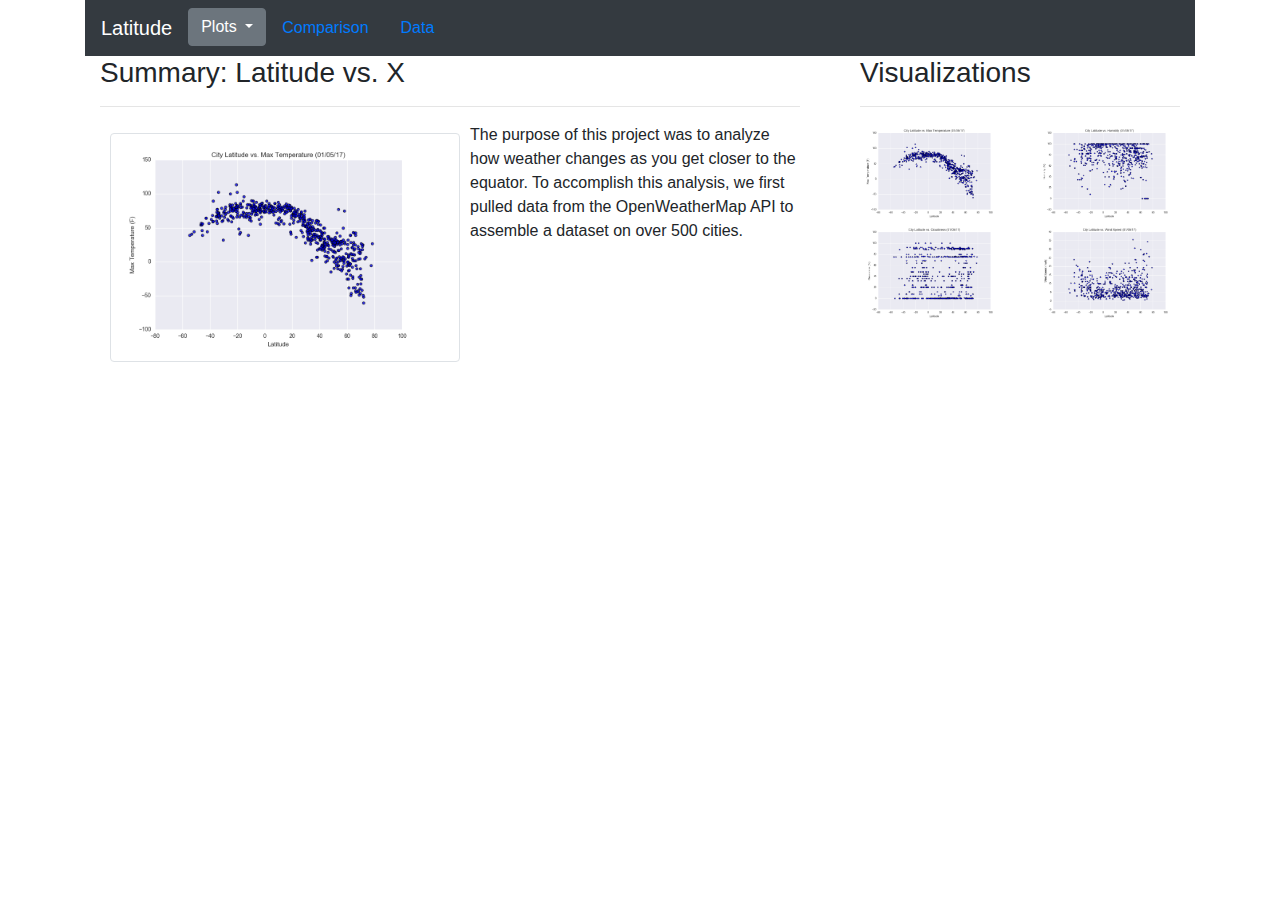
==== WebVisualizations/resources/app.html @ 24bcfc67 "General commit" ====
<!DOCTYPE HTML>

<html lang="en">

    <head>
        <meta charset="UTF-8">
        <title>Weather Data Analysis</title>
        <link rel="stylesheet" href="https://stackpath.bootstrapcdn.com/bootstrap/4.3.1/css/bootstrap.min.css" integrity="sha384-ggOyR0iXCbMQv3Xipma34MD+dH/1fQ784/j6cY/iJTQUOhcWr7x9JvoRxT2MZw1T" crossorigin="anonymous">
        <link rel="stylesheet" href="style1.css">
    </head>
    <body>  
        <div class="container">
            <nav class="navbar navbar-expand-lg navbar-dark bg-dark">
                <a class="navbar-brand" href="app.html">Latitude</a>
                <button class="navbar-toggler" type="button" data-toggle="collapse" data-target="#navbarSupportedContent" aria-controls="navbarSupportedContent" aria-expanded="false" aria-label="Toggle navigation">
                    <span class="navbar-toggler-icon"></span>
                </button>
                <div class="collapse navbar-collapse" id="navbarSupportedContent">
                    <ul class="nav justify-content-end">
                        <li class="nav-item dropdown">
                            <button class="btn btn-secondary dropdown-toggle" type="button" id="dropdownMenuButton" data-toggle="dropdown" aria-haspopup="true" aria-expanded="false">
                                Plots
                            </button>
                            <div class="dropdown-menu active" aria-labelledby="navbarDropdown">
                                <a class="dropdown-item" href="maxtemp.html">Max Temp</a>
                                <a class="dropdown-item" href="humidity.html">Humidity</a>
                                <a class="dropdown-item" href="cloudiness.html">Cloudiness</a>
                                <a class="dropdown-item" href="windspeed.html">Wind Speed</a>
                            </div>
                        </li>
                        <li class="nav-item active">
                            <a class="nav-link" href="comparison.html">Comparison<span class="sr-only">(current)</span></a>
                        </li>
                        <li class="nav-item">
                            <a class="nav-link" href="cities.html">Data</a>
                        </li>
                    </ul
                </div>
            </nav>
        </div>

       
                
       

        <div class="container">    
            <div class="row">
                <div class="col-md-8 analyst">
                    <div class="col-md-12">
                        <h3>Summary: Latitude vs. X </h3>
                        <hr>
                        <div class="thumbnail">
                            <img class="img-thumbnail float-left image" src="../viz/Fig1.png " width="50%" alt="temperature">
                        </div>
                        <p>The purpose of this project was to analyze how weather changes as you get closer to the equator. To accomplish this analysis, we first pulled data from the OpenWeatherMap API to assemble a dataset on over 500 cities.  </p> 
                    
                    </div>
                </div>
                <div class="col-md-4 vizualize">
                    <div class="col-md-12">
                        <h3>Visualizations</h3>
                        <hr>
                        <div class="row">
                            <div class="col-3 col-md-6">
                                <a href="maxtemp.html"><img src="../viz/Fig1.png" width="100%"  alt="temperature">
                                </a> 
                            </div>
                            <div class="col-3 col-md-6">
                                <a href="humidity.html"><img src="../viz/Fig2.png" width="100%" alt="humidity"></a>
                            </div>
                        
                            <div class="col-3 col-md-6">
                                <a href="cloudiness.html"><img src="../viz/Fig3.png" width="100%"  alt="cloudiness"></a>
                            </div>
    
                            <div class="col-3 col-md-6">
                                <a href="windspeed.html"><img src="../viz/Fig4.png"width="100%"  alt="wind speed"></a>
                            </div>
                        </div>
                    </div>
                </div>
            </div>
        </div>


    






            <script src="https://code.jquery.com/jquery-3.3.1.slim.min.js" integrity="sha384-q8i/X+965DzO0rT7abK41JStQIAqVgRVzpbzo5smXKp4YfRvH+8abtTE1Pi6jizo" crossorigin="anonymous"></script>
            <script src="https://cdnjs.cloudflare.com/ajax/libs/popper.js/1.14.7/umd/popper.min.js" integrity="sha384-UO2eT0CpHqdSJQ6hJty5KVphtPhzWj9WO1clHTMGa3JDZwrnQq4sF86dIHNDz0W1" crossorigin="anonymous"></script>
            <script src="https://stackpath.bootstrapcdn.com/bootstrap/4.3.1/js/bootstrap.min.js" integrity="sha384-JjSmVgyd0p3pXB1rRibZUAYoIIy6OrQ6VrjIEaFf/nJGzIxFDsf4x0xIM+B07jRM" crossorigin="anonymous"></script>
    </body>
</html>
---- WebVisualizations/resources/style1.css ----
.image {
  align-content: center;
  padding-right:25px;
  margin:10px
}



@media (max-width: 600px) {
    .analyst {
        position: relative;
        align-content: center;
        width: fit-content;
        padding-top: 20px ; 
        padding-bottom: 20px;  } 
    
    .vizualize {
      align-content: center;
        width: fit-content;
        padding-top: 20px ; 
      } 
    
    .box-3 {
        display: none;
      } 
    
     .box-4 {
        transform: rotate(360deg);
        transition: transform 0.5s ease-in;
     }




}
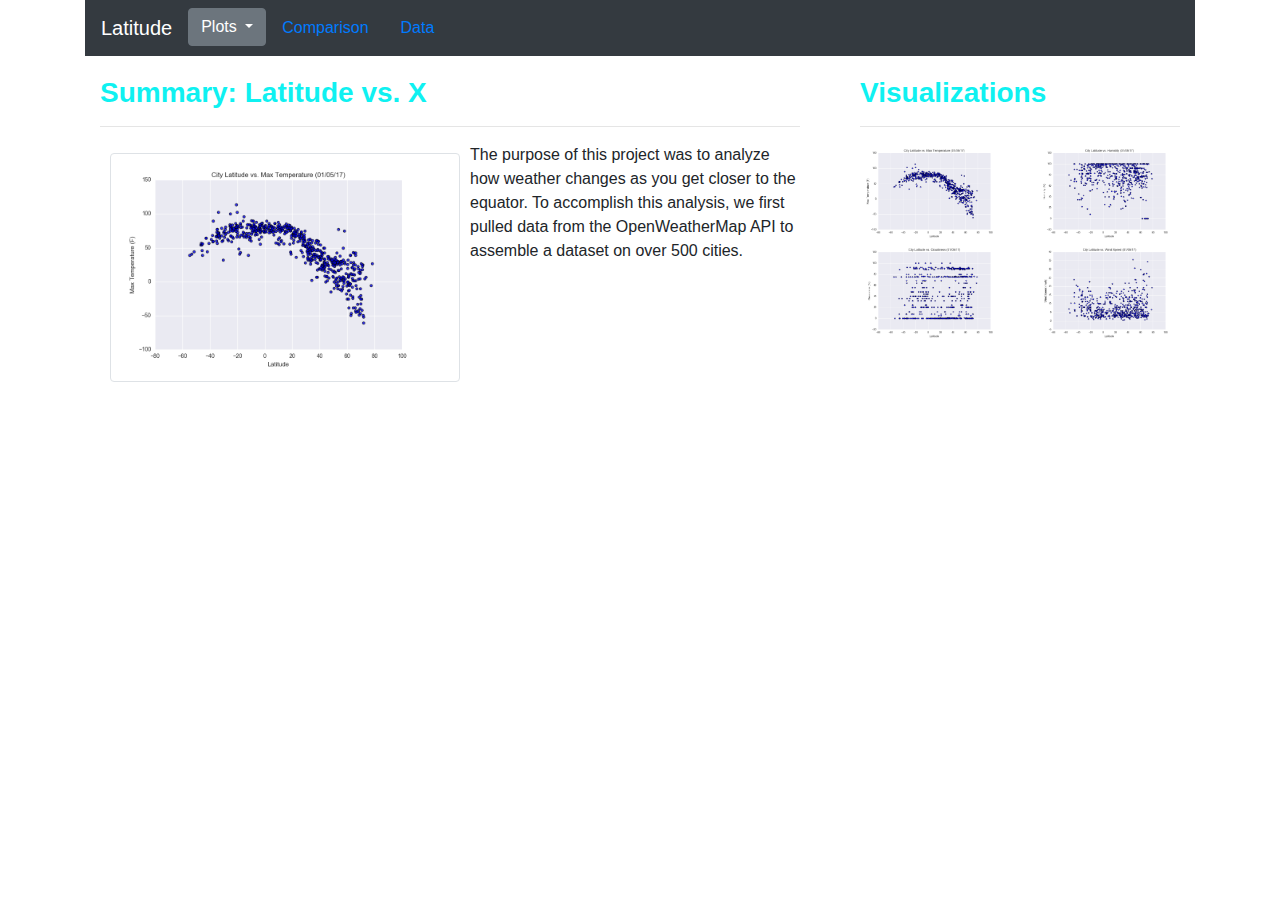
==== commit eb6e1ac8: "" ====
--- a/WebVisualizations/resources/app.html
+++ b/WebVisualizations/resources/app.html
@@ -47,7 +47,7 @@
             <div class="row">
                 <div class="col-md-8 analyst">
                     <div class="col-md-12">
-                        <h3>Summary: Latitude vs. X </h3>
+                        <h3 class = "header">Summary: Latitude vs. X </h3>
                         <hr>
                         <div class="thumbnail">
                             <img class="img-thumbnail float-left image" src="../viz/Fig1.png " width="50%" alt="temperature">
@@ -58,7 +58,7 @@
                 </div>
                 <div class="col-md-4 vizualize">
                     <div class="col-md-12">
-                        <h3>Visualizations</h3>
+                        <h3 class = "header">Visualizations</h3>
                         <hr>
                         <div class="row">
                             <div class="col-3 col-md-6">
--- a/WebVisualizations/resources/style1.css
+++ b/WebVisualizations/resources/style1.css
@@ -2,6 +2,15 @@
   align-content: center;
   padding-right:25px;
   margin:10px
+}
+
+.header {
+  text-align: left;
+  margin-top: 20px;
+  color: rgb(15, 241, 241);
+  font-family: 'Segoe UI', Tahoma, Geneva, Verdana, sans-serif ;
+  font-weight: bold;
+  text-shadow: black;
 }
 
 
@@ -18,16 +27,18 @@
       align-content: center;
         width: fit-content;
         padding-top: 20px ; 
-      } 
+      }
     
-    .box-3 {
-        display: none;
-      } 
+    .compare {
+        align-content: center;
+        width: 1200px;
+        padding-right:25px;
+        margin:10px
+      }
     
-     .box-4 {
-        transform: rotate(360deg);
-        transition: transform 0.5s ease-in;
-     }
+    .centertext {
+      text-align: center;
+    }
 
 
 
